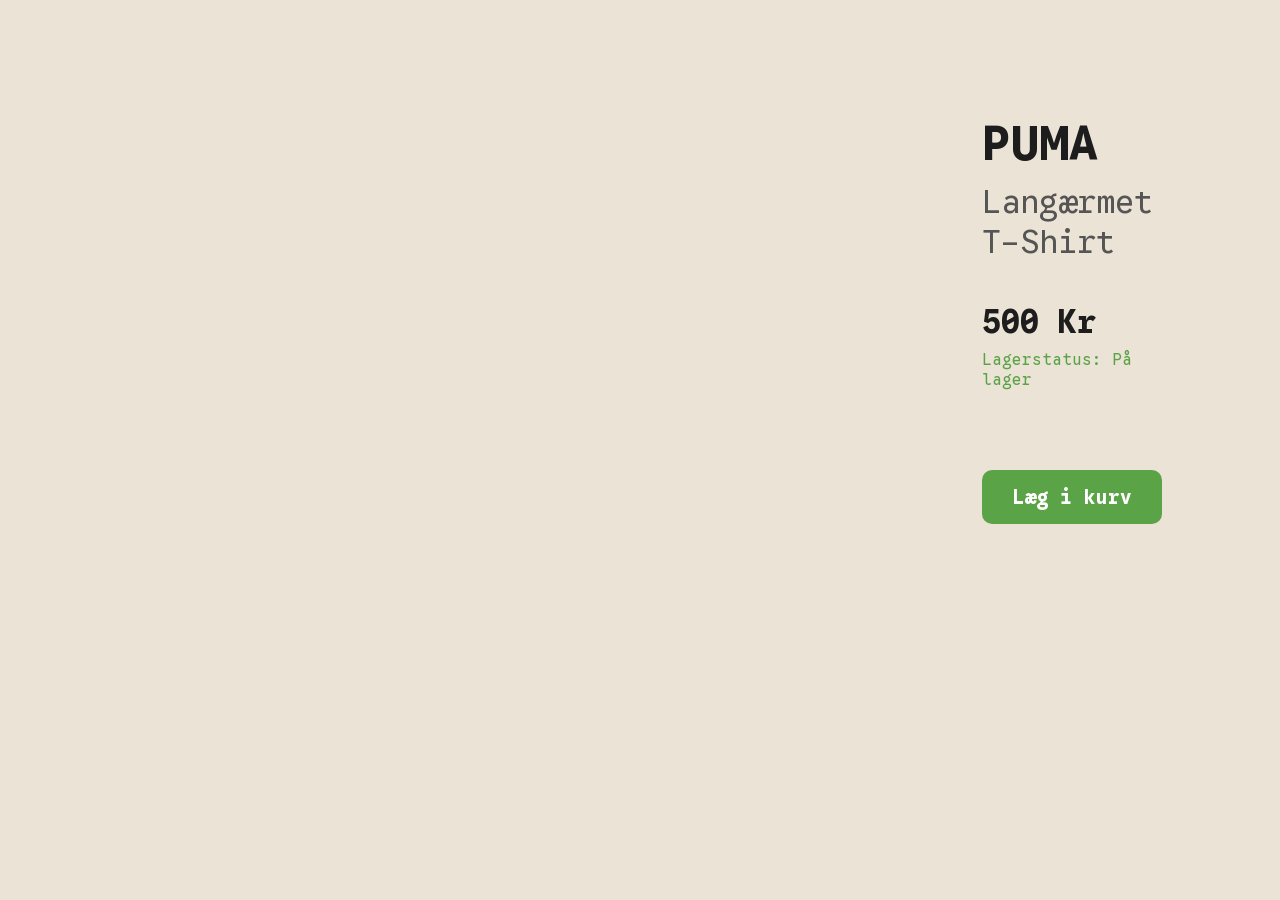
==== product.html @ aff435d6 "førstevariation" ====
<!DOCTYPE html>
<html lang="en">

<head>
    <meta charset="UTF-8">
    <meta name="viewport" content="width=device-width, initial-scale=1.0">
    <title>Document</title>
    <link rel="stylesheet" href="style.css">
    <link rel="preconnect" href="https://fonts.googleapis.com">
    <link rel="preconnect" href="https://fonts.gstatic.com" crossorigin>
    <meta name="robots" content="noindex, nofollow">
    <link href="https://fonts.googleapis.com/css2?family=Google+Sans+Code:ital,wght@0,300..800;1,300..800&display=swap"
        rel="stylesheet">
</head>

<body>
    <section class="produktside">
        <div class="foto">
            <img src="https://kea-alt-del.dk/t7/images/webp/640/1532.webp" alt="">
        </div>
        <div class="beskrivelse">
            <h1>PUMA</h1>
            <H2>Langærmet T-Shirt</H2>
            <p>500 Kr</p>
            <p>Lagerstatus: På lager</p>
            <button class="add-to-basket">Læg i kurv</button>
        </div>
    </section>
</body>

</html>
---- style.css ----
/*******************************************************
   1. RESET & BASIS OPSÆTNING
*******************************************************/
* {
  margin: 0;
  padding: 0;
  box-sizing: border-box;
}

img {
  width: 100%;
  height: auto;
  display: block;
  border-radius: 10px;
}

body {
  background-color: #ebe3d5;
  font-family: "Google Sans Code", monospace;
  font-size: 3rem;
  text-align: center;
  margin-top: 4rem;
  margin-bottom: 1rem;
}

/*******************************************************
   2. TYPOGRAFI (Overskrifter og tekst)
*******************************************************/
h1 {
  color: #1d1d1d;
}

h2 {
  font-size: 1.5rem;
}

p {
  margin-top: 1rem;
}

.h1produkter {
  margin-top: 2rem;
}

.h3produkter {
  font-size: 3rem;
  margin-top: 15px;
  margin-bottom: 5px;
}

.pprodukter {
  font-size: 1.5rem;
  margin-top: 5px;
}

/*******************************************************
   3. KATEGORI-KORT (Forsiden)
*******************************************************/
.card-container {
  display: grid;
  grid-template-columns: 1fr;
  gap: 20px;
  width: 100%;
  max-width: 900px;
  margin: 0 auto;
}

.category-card {
  background-color: #59674c;
  border: 1px solid #000000;
  border-radius: 10px;
  padding: 30px;
  text-decoration: none;
  color: #333;
  text-align: center;
  box-shadow: 0 4px 6px rgba(0, 0, 0, 0.05);
  transition:
    transform 0.2s ease,
    box-shadow 0.2s ease;
}

.category-card h3 {
  margin: 0 0 10px 0;
  font-size: 1.5rem;
  color: #fbffed;
  font-family: "Google Sans Code", monospace;
}

.category-card:hover {
  transform: translateY(-5px);
  box-shadow: 0 8px 15px rgba(0, 0, 0, 0.1);
}

/*******************************************************
   4. PRODUKTKASSER (Listen med varer)
*******************************************************/
.produkter {
  display: flex;
  flex-direction: column;
  gap: 30px;
  padding: 20px;
}

.produkt {
  position: relative;
  background-color: #ffffff;
  border: 1px solid #dcdcdc;
  border-radius: 10px;
  padding: 25px;
  box-shadow: 0 4px 8px rgba(0, 0, 0, 0.08);
  transition:
    transform 0.2s ease,
    box-shadow 0.2s ease;
  display: flex;
  flex-direction: column;
  align-items: center;
}

.produkt:hover {
  transform: translateY(-5px);
  box-shadow: 0 8px 16px rgba(0, 0, 0, 0.15);
}

.tshirt {
  max-width: 100%;
}

.badge-udsolgt,
.badge-tilbud {
  position: absolute;
  top: 15px;
  right: 15px;
  padding: 8px 12px;
  border-radius: 5px;
  font-family: "Google Sans Code", monospace;
  font-weight: bold;
  font-size: 0.9rem;
  z-index: 10;
}

.badge-udsolgt {
  background-color: #1d1d1d;
  color: #ebe3d5;
}

.produkt.udsolgt img {
  opacity: 0.5;
  filter: grayscale(100%);
}

.badge-tilbud {
  background-color: #d9534f;
  color: white;
}

.pris-container {
  display: flex;
  flex-direction: row;
  justify-content: center;
  align-items: baseline;
  gap: 15px;
  width: 100%;
  margin-top: 10px;
}

.pris-container p {
  margin: 0 !important;
  white-space: nowrap;
}

.gammel-pris {
  text-decoration: line-through;
  color: #888;
  font-size: 1rem;
}

.ny-pris {
  color: #d9534f;
  font-weight: bold;
  font-size: 1.3rem;
}

/*******************************************************
   5. PRODUKTSIDE (Den enkelte vares detaljeside)
*******************************************************/
.produktside {
  display: flex;
  flex-direction: column;
  max-width: 1200px;
  margin: 0 auto;
  align-items: center;
}

.foto {
  width: 100%;
  margin-left: 0;
  padding: 20px;
}

.foto img {
  border-radius: 15px;
  box-shadow: 0 4px 15px rgba(0, 0, 0, 0.1);
}

.beskrivelse {
  margin-left: 0;
  padding: 20px;
  text-align: left;
  display: flex;
  flex-direction: column;
  justify-content: center;
}

.beskrivelse h1 {
  font-size: 3rem !important;
  margin-top: 0 !important;
  margin-bottom: 0.5rem;
}

.beskrivelse h2 {
  color: #555555;
  font-weight: normal;
  margin-bottom: 1.5rem;
}

.beskrivelse p:nth-of-type(1) {
  font-size: 2rem;
  font-weight: bold;
  color: #1d1d1d;
  margin-bottom: 0.5rem;
}

.beskrivelse p:nth-of-type(2) {
  font-size: 1rem;
  color: #5ba347;
  margin-top: 0;
  margin-bottom: 2rem;
}

.add-to-basket {
  background-color: #5ba347;
  color: white;
  border: none;
  padding: 15px 30px;
  border-radius: 10px;
  cursor: pointer;
  margin-top: 2rem;
  width: 100%;
  font-size: 1.2rem;
  font-weight: bold;
  font-family: "Google Sans Code", monospace;
  transition:
    background-color 0.2s ease,
    transform 0.2s ease;
}

.add-to-basket:hover {
  background-color: #4a8739;
  transform: scale(1.02);
}

.midten {
  display: flex;
  justify-content: center;
  align-items: center;
  padding: 20px;
}

/*******************************************************
   6. TABLET (Skærme over 768px)
*******************************************************/
@media (min-width: 768px) {
  .card-container {
    grid-template-columns: 1fr 1fr;
  }

  .produkter {
    display: grid;
    grid-template-columns: 1fr 1fr;
    gap: 30px;
    padding: 40px;
  }
}

/*******************************************************
   7. DESKTOP (Skærme over 1024px)
*******************************************************/
@media (min-width: 1024px) {
  h1 {
    font-size: 7rem;
    margin-top: 12rem;
    margin-bottom: 2rem;
  }

  h2 {
    font-size: 2rem;
  }

  .tshirt {
    max-width: 250px;
  }

  .produkter {
    display: grid;
    grid-template-columns: repeat(4, 1fr);
    gap: 30px;
    padding: 60px;
  }

  .produktside {
    flex-direction: row;
    align-items: flex-start;
  }

  .foto {
    max-width: 700px;
    margin-left: 4rem;
    padding: 50px;
  }

  .beskrivelse {
    margin-left: 8rem;
    padding: 50px;
  }

  .card-container {
    grid-template-columns: 1fr 1fr 1fr;
  }

  .add-to-basket {
    width: fit-content;
    margin-top: 3rem;
  }
}
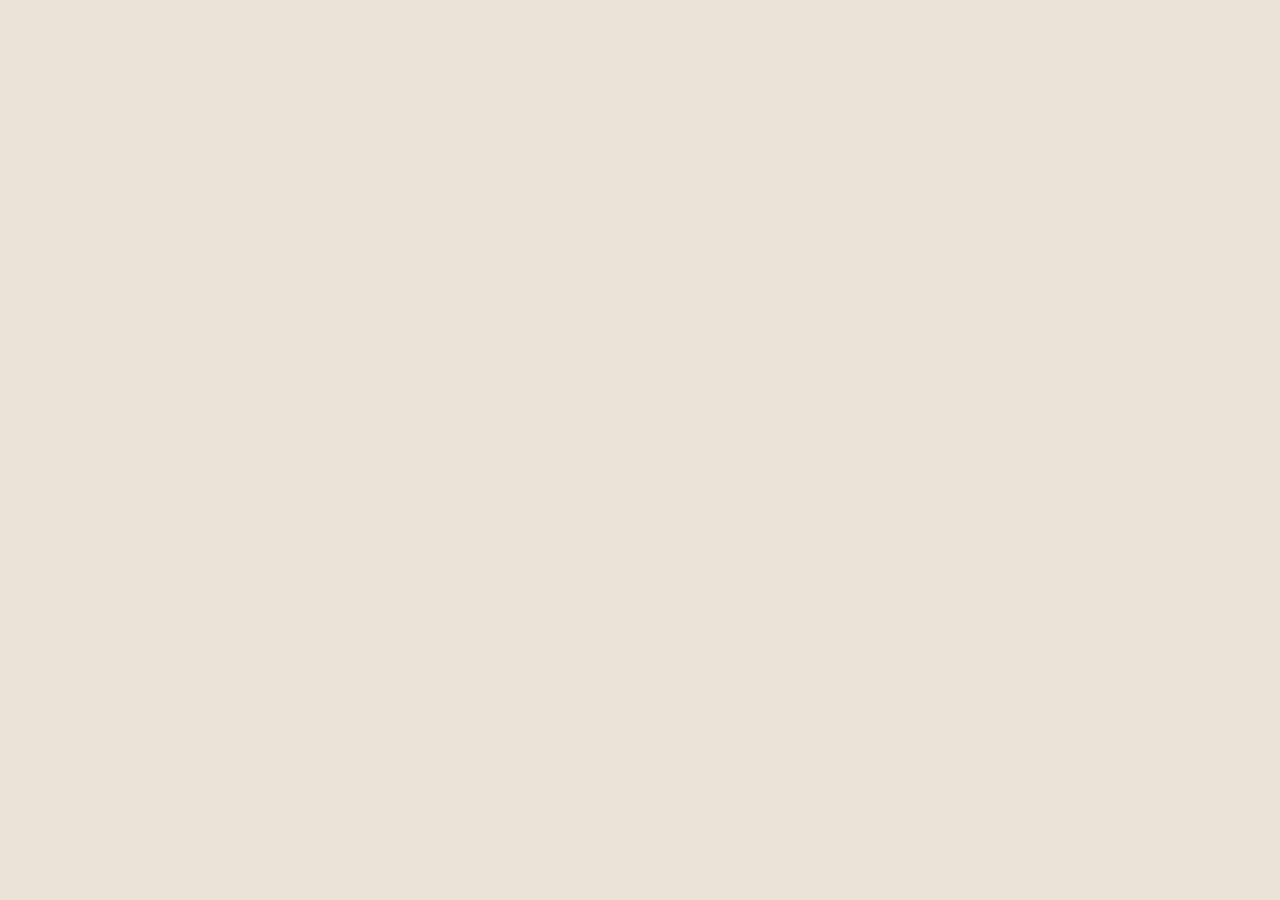
==== commit 7593f8c8: "sorterefterpris" ====
--- a/product.html
+++ b/product.html
@@ -14,18 +14,13 @@
 </head>
 
 <body>
+
     <section class="produktside">
-        <div class="foto">
-            <img src="https://kea-alt-del.dk/t7/images/webp/640/1532.webp" alt="">
-        </div>
-        <div class="beskrivelse">
-            <h1>PUMA</h1>
-            <H2>Langærmet T-Shirt</H2>
-            <p>500 Kr</p>
-            <p>Lagerstatus: På lager</p>
-            <button class="add-to-basket">Læg i kurv</button>
-        </div>
+
     </section>
+    <script src="js/product.js"></script>
 </body>
 
+
+
 </html>
--- a/style.css
+++ b/style.css
@@ -43,13 +43,13 @@
 }
 
 .h3produkter {
-  font-size: 3rem;
+  font-size: 1rem;
   margin-top: 15px;
   margin-bottom: 5px;
 }
 
 .pprodukter {
-  font-size: 1.5rem;
+  font-size: 0.8rem;
   margin-top: 5px;
 }
 
@@ -180,6 +180,29 @@
   font-size: 1.3rem;
 }
 
+.knap {
+  display: inline-block;
+  background-color: #59674c;
+  color: rgb(255, 255, 255);
+
+  border-radius: 15px;
+  padding: 8px 10px;
+  text-decoration: none;
+  transition: 0.3s;
+  justify-self: start;
+
+  align-self: end;
+
+  font-family: "Google Sans Code", monospace;
+  margin-top: 20px;
+  margin-right: 5.1rem;
+  font-size: 1.5rem;
+}
+
+.knap:hover {
+  background-color: var(--dark-blue);
+  color: var(--creme);
+}
 /*******************************************************
    5. PRODUKTSIDE (Den enkelte vares detaljeside)
 *******************************************************/
@@ -266,6 +289,25 @@
   padding: 20px;
 }
 
+#sortByPriceBtn {
+  display: inline-block;
+  background-color: #59674c;
+  color: rgb(255, 255, 255);
+
+  border-radius: 15px;
+  padding: 8px 10px;
+  text-decoration: none;
+  transition: 0.3s;
+  justify-self: start;
+
+  align-self: end;
+
+  font-family: "Google Sans Code", monospace;
+  margin-top: 20px;
+  margin-right: 5.1rem;
+  font-size: 1rem;
+}
+
 /*******************************************************
    6. TABLET (Skærme over 768px)
 *******************************************************/
@@ -331,4 +373,8 @@
     width: fit-content;
     margin-top: 3rem;
   }
-}
+
+  #sortByPriceBtn {
+    margin-left: 1200px;
+  }
+}
